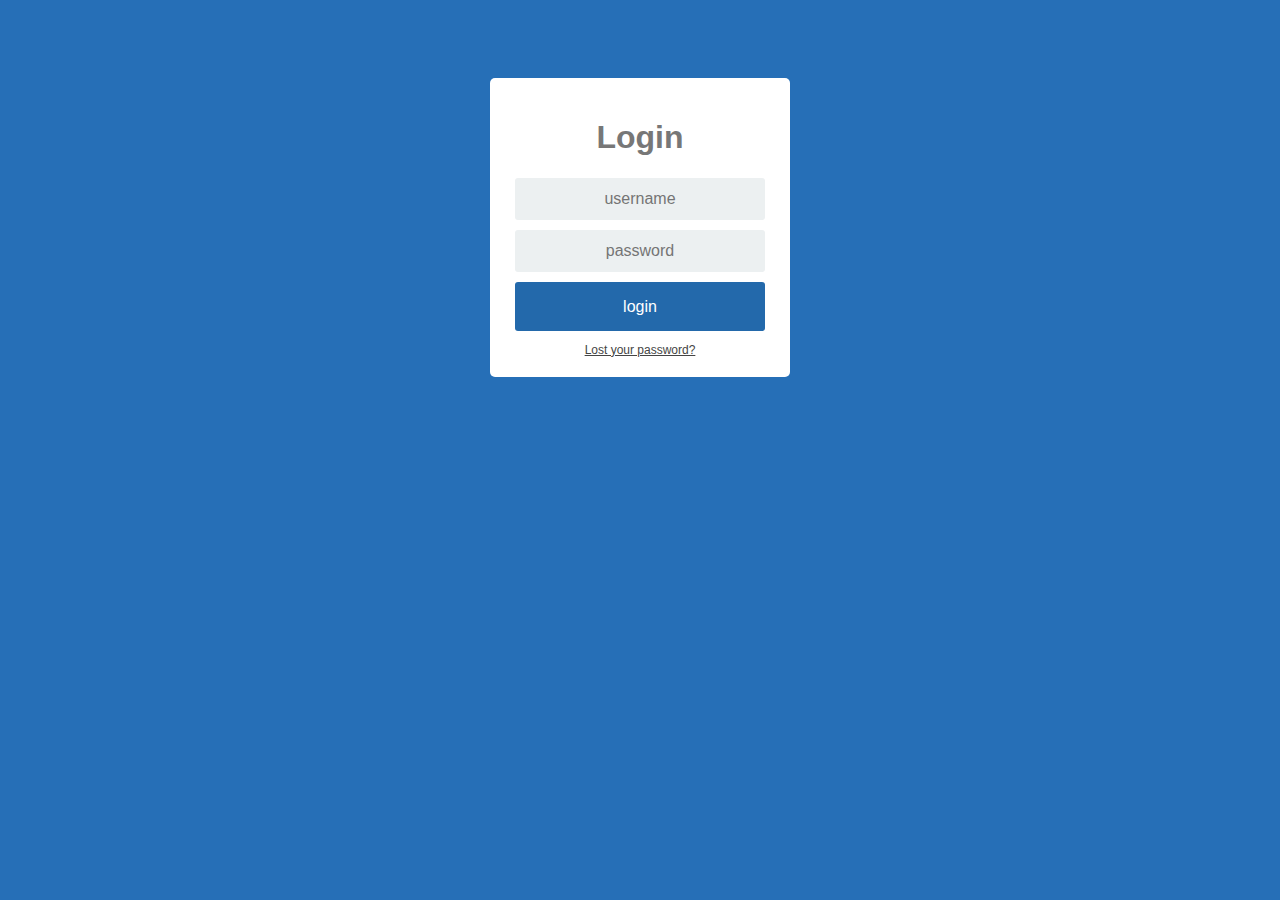
==== login-form/index.html @ 693bad53 "Add login form" ====
<!DOCTYPE html>
<html lang="en" >

<head>
  <meta charset="UTF-8">
  <title>Login Form</title>



      <link rel="stylesheet" href="css/style.css">


</head>

<body>

  <body>
	<div class="login">
		<div class="login-screen">
			<div class="app-title">
				<h1>Login</h1>
			</div>

			<div class="login-form">
				<div class="control-group">
				<input type="text" class="login-field" value="" placeholder="username" id="login-name">
				<label class="login-field-icon fui-user" for="login-name"></label>
				</div>

				<div class="control-group">
				<input type="password" class="login-field" value="" placeholder="password" id="login-pass">
				<label class="login-field-icon fui-lock" for="login-pass"></label>
				</div>

				<a class="btn btn-primary btn-large btn-block" href="#">login</a>
				<a class="login-link" href="#">Lost your password?</a>
			</div>
		</div>
	</div>

<script src="./golos.min.js"></script>
<script>
golos.api.getAccounts(['ned', 'dan'], function(err, response){
  console.log(err, response);
});
</script>
<script>
console.log(123);
  var username = 'epexa';
  var password = 'P5...';  // master password
  // object in which the key type public key (active, memo, owner, posting), and the value of the array in the array itself is the public key
  var auths = {
    posting: [['GLS6...']]
  };
  var verifyResult = golos.auth.verify(username, password, auths);
  console.log('verify', verifyResult);
</script>
</body>



</body>

</html>
---- login-form/css/style.css ----
* {
box-sizing: border-box;
}

*:focus {
	outline: none;
}
body {
font-family: Arial;
background-color: #266fb7;
padding: 50px;
}
.login {
margin: 20px auto;
width: 300px;
}
.login-screen {
background-color: #FFF;
padding: 20px;
border-radius: 5px
}

.app-title {
text-align: center;
color: #777;
}

.login-form {
text-align: center;
}
.control-group {
margin-bottom: 10px;
}

input {
text-align: center;
background-color: #ECF0F1;
border: 2px solid transparent;
border-radius: 3px;
font-size: 16px;
font-weight: 200;
padding: 10px 0;
width: 250px;
transition: border .5s;
}

input:focus {
border: 2px solid #3498DB;
box-shadow: none;
}

.btn {
  border: 2px solid transparent;
  background: #2369ab;
  color: #ffffff;
  font-size: 16px;
  line-height: 25px;
  padding: 10px 0;
  text-decoration: none;
  text-shadow: none;
  border-radius: 3px;
  box-shadow: none;
  transition: 0.25s;
  display: block;
  width: 250px;
  margin: 0 auto;
}

.btn:hover {
  background-color: #20609c;
}

.login-link {
  font-size: 12px;
  color: #444;
  display: block;
	margin-top: 12px;
}
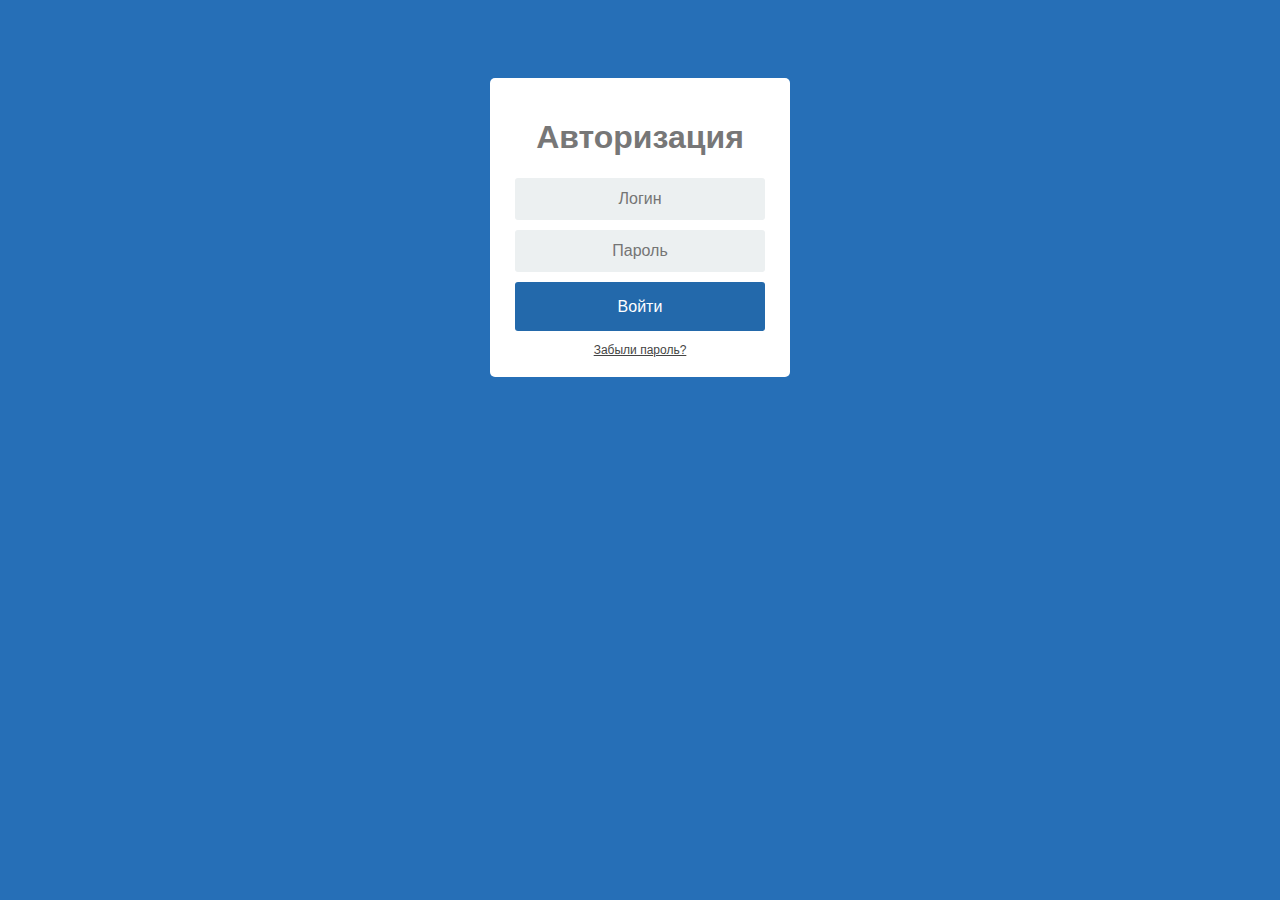
==== commit 865fa2c2: "Rusification auth form" ====
--- a/login-form/index.html
+++ b/login-form/index.html
@@ -18,22 +18,22 @@
 	<div class="login">
 		<div class="login-screen">
 			<div class="app-title">
-				<h1>Login</h1>
+				<h1>Авторизация</h1>
 			</div>
 
 			<div class="login-form">
 				<div class="control-group">
-				<input type="text" class="login-field" value="" placeholder="username" id="login-name">
+				<input type="text" class="login-field" value="" placeholder="Логин" id="login-name">
 				<label class="login-field-icon fui-user" for="login-name"></label>
 				</div>
 
 				<div class="control-group">
-				<input type="password" class="login-field" value="" placeholder="password" id="login-pass">
+				<input type="password" class="login-field" value="" placeholder="Пароль" id="login-pass">
 				<label class="login-field-icon fui-lock" for="login-pass"></label>
 				</div>
 
-				<a class="btn btn-primary btn-large btn-block" href="#">login</a>
-				<a class="login-link" href="#">Lost your password?</a>
+				<a class="btn btn-primary btn-large btn-block" href="#">Войти</a>
+				<a class="login-link" href="#">Забыли пароль?</a>
 			</div>
 		</div>
 	</div>
